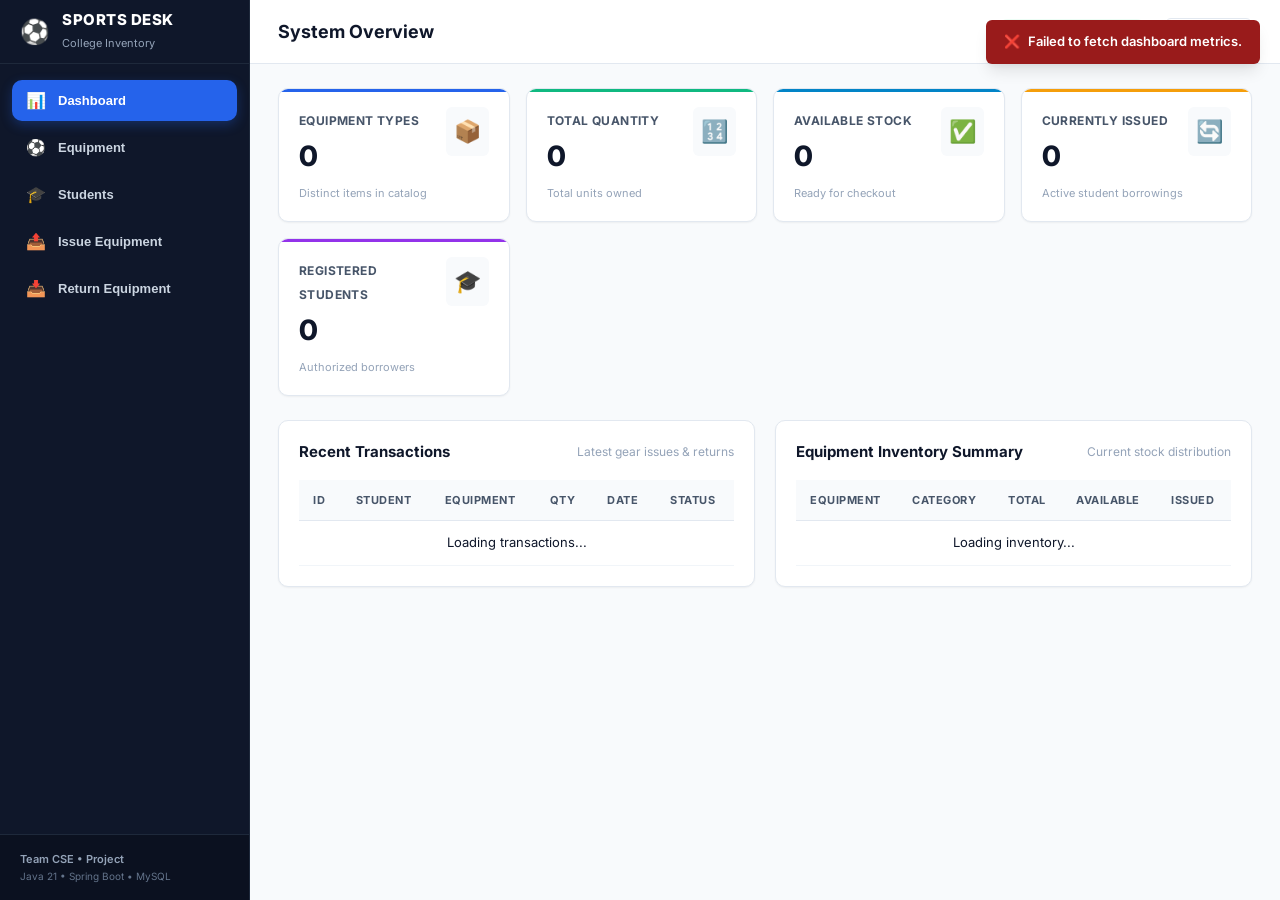
==== SportsEquipmentManagementSystem/src/main/resources/static/index.html @ 1342b54c "feat: initialize React frontend project Set up Vite, Tailwind CSS, and React foundation for the Spor" ====
<!DOCTYPE html>
<html lang="en">
<head>
    <meta charset="UTF-8">
    <meta name="viewport" content="width=device-width, initial-scale=1.0">
    <title>Sports Equipment Management System</title>
    <link rel="stylesheet" href="css/style.css">
    <!-- Google Fonts for clean typography -->
    <link rel="preconnect" href="https://fonts.googleapis.com">
    <link rel="preconnect" href="https://fonts.gstatic.com" crossorigin>
    <link href="https://fonts.googleapis.com/css2?family=Inter:wght@400;500;600;700;800&display=swap" rel="stylesheet">
</head>
<body>
    <div class="app-layout">
        <!-- Sidebar Navigation -->
        <aside class="sidebar" id="sidebar">
            <div class="sidebar-header">
                <div class="logo-icon">⚽</div>
                <div class="logo-text">
                    <h2>SPORTS DESK</h2>
                    <span class="subtext">College Inventory</span>
                </div>
                <button class="mobile-close-btn" id="sidebarCloseBtn" aria-label="Close Sidebar">&times;</button>
            </div>

            <nav class="sidebar-nav">
                <button class="nav-item active" data-page="dashboard">
                    <span class="nav-icon">📊</span>
                    <span class="nav-label">Dashboard</span>
                </button>
                <button class="nav-item" data-page="equipment">
                    <span class="nav-icon">⚽</span>
                    <span class="nav-label">Equipment</span>
                </button>
                <button class="nav-item" data-page="students">
                    <span class="nav-icon">🎓</span>
                    <span class="nav-label">Students</span>
                </button>
                <button class="nav-item" data-page="issue">
                    <span class="nav-icon">📤</span>
                    <span class="nav-label">Issue Equipment</span>
                </button>
                <button class="nav-item" data-page="return">
                    <span class="nav-icon">📥</span>
                    <span class="nav-label">Return Equipment</span>
                </button>
            </nav>

            <div class="sidebar-footer">
                <div class="project-info">
                    <p class="team-label">Team CSE • Project</p>
                    <p class="tech-label">Java 21 • Spring Boot • MySQL</p>
                </div>
            </div>
        </aside>

        <!-- Main Content Area -->
        <div class="main-wrapper">
            <!-- Top Navigation Bar -->
            <header class="top-navbar">
                <div class="top-nav-left">
                    <button class="hamburger-btn" id="sidebarToggleBtn" aria-label="Toggle Navigation">
                        <span></span>
                        <span></span>
                        <span></span>
                    </button>
                    <h1 class="page-title" id="pageTitle">System Overview</h1>
                </div>

                <div class="top-nav-right">
                    <span class="status-indicator online">
                        <span class="status-dot"></span>
                        <span class="status-text">Connected to MySQL</span>
                    </span>
                    <button class="btn btn-secondary btn-sm" id="btnRefreshData">
                        <span class="btn-icon">↻</span> Refresh
                    </button>
                </div>
            </header>

            <!-- Notification Toast Container -->
            <div class="toast-container" id="toastContainer"></div>

            <!-- Page Sections Container -->
            <main class="content-area">
                <!-- ========================================== -->
                <!-- 1. DASHBOARD PAGE                          -->
                <!-- ========================================== -->
                <section class="page-section active" id="section-dashboard">
                    <!-- KPI Cards Grid -->
                    <div class="kpi-grid">
                        <div class="kpi-card card-blue">
                            <div class="kpi-content">
                                <span class="kpi-title">Equipment Types</span>
                                <h3 class="kpi-value" id="kpiTotalTypes">0</h3>
                                <span class="kpi-desc">Distinct items in catalog</span>
                            </div>
                            <div class="kpi-icon-badge">📦</div>
                        </div>

                        <div class="kpi-card card-green">
                            <div class="kpi-content">
                                <span class="kpi-title">Total Quantity</span>
                                <h3 class="kpi-value" id="kpiTotalQuantity">0</h3>
                                <span class="kpi-desc">Total units owned</span>
                            </div>
                            <div class="kpi-icon-badge">🔢</div>
                        </div>

                        <div class="kpi-card card-sky">
                            <div class="kpi-content">
                                <span class="kpi-title">Available Stock</span>
                                <h3 class="kpi-value" id="kpiAvailableQuantity">0</h3>
                                <span class="kpi-desc">Ready for checkout</span>
                            </div>
                            <div class="kpi-icon-badge">✅</div>
                        </div>

                        <div class="kpi-card card-amber">
                            <div class="kpi-content">
                                <span class="kpi-title">Currently Issued</span>
                                <h3 class="kpi-value" id="kpiIssuedQuantity">0</h3>
                                <span class="kpi-desc">Active student borrowings</span>
                            </div>
                            <div class="kpi-icon-badge">🔄</div>
                        </div>

                        <div class="kpi-card card-purple">
                            <div class="kpi-content">
                                <span class="kpi-title">Registered Students</span>
                                <h3 class="kpi-value" id="kpiRegisteredStudents">0</h3>
                                <span class="kpi-desc">Authorized borrowers</span>
                            </div>
                            <div class="kpi-icon-badge">🎓</div>
                        </div>
                    </div>

                    <!-- Dashboard Dual Tables: Recent Transactions + Inventory Summary -->
                    <div class="dual-grid">
                        <div class="panel-card">
                            <div class="panel-header">
                                <h3 class="panel-title">Recent Transactions</h3>
                                <span class="panel-subtitle">Latest gear issues &amp; returns</span>
                            </div>
                            <div class="table-responsive">
                                <table class="data-table">
                                    <thead>
                                        <tr>
                                            <th>ID</th>
                                            <th>Student</th>
                                            <th>Equipment</th>
                                            <th>Qty</th>
                                            <th>Date</th>
                                            <th>Status</th>
                                        </tr>
                                    </thead>
                                    <tbody id="recentTransactionsTableBody">
                                        <tr><td colspan="6" class="text-center">Loading transactions...</td></tr>
                                    </tbody>
                                </table>
                            </div>
                        </div>

                        <div class="panel-card">
                            <div class="panel-header">
                                <h3 class="panel-title">Equipment Inventory Summary</h3>
                                <span class="panel-subtitle">Current stock distribution</span>
                            </div>
                            <div class="table-responsive">
                                <table class="data-table">
                                    <thead>
                                        <tr>
                                            <th>Equipment</th>
                                            <th>Category</th>
                                            <th>Total</th>
                                            <th>Available</th>
                                            <th>Issued</th>
                                        </tr>
                                    </thead>
                                    <tbody id="inventorySummaryTableBody">
                                        <tr><td colspan="5" class="text-center">Loading inventory...</td></tr>
                                    </tbody>
                                </table>
                            </div>
                        </div>
                    </div>
                </section>

                <!-- ========================================== -->
                <!-- 2. EQUIPMENT MANAGEMENT PAGE               -->
                <!-- ========================================== -->
                <section class="page-section" id="section-equipment">
                    <div class="section-toolbar">
                        <div class="toolbar-left">
                            <div class="search-box">
                                <span class="search-icon">🔍</span>
                                <input type="text" id="equipmentSearchInput" placeholder="Search equipment by name...">
                            </div>
                            <div class="filter-box">
                                <label for="equipmentCategoryFilter">Category:</label>
                                <select id="equipmentCategoryFilter">
                                    <option value="All">All Categories</option>
                                    <option value="Indoor">Indoor</option>
                                    <option value="Outdoor">Outdoor</option>
                                    <option value="Fitness">Fitness</option>
                                    <option value="Athletics">Athletics</option>
                                    <option value="Other">Other</option>
                                </select>
                            </div>
                        </div>
                        <div class="toolbar-right">
                            <button class="btn btn-primary" id="btnOpenAddEquipmentModal">
                                <span class="btn-icon">+</span> Add New Equipment
                            </button>
                        </div>
                    </div>

                    <div class="panel-card">
                        <div class="table-responsive">
                            <table class="data-table">
                                <thead>
                                    <tr>
                                        <th>ID</th>
                                        <th>Equipment Name</th>
                                        <th>Category</th>
                                        <th>Total Qty</th>
                                        <th>Available Qty</th>
                                        <th>Description</th>
                                        <th>Actions</th>
                                    </tr>
                                </thead>
                                <tbody id="equipmentTableBody">
                                    <tr><td colspan="7" class="text-center">Loading equipment records...</td></tr>
                                </tbody>
                            </table>
                        </div>
                    </div>
                </section>

                <!-- ========================================== -->
                <!-- 3. STUDENT MANAGEMENT PAGE                 -->
                <!-- ========================================== -->
                <section class="page-section" id="section-students">
                    <div class="section-toolbar">
                        <div class="toolbar-left">
                            <div class="search-box">
                                <span class="search-icon">🔍</span>
                                <input type="text" id="studentSearchInput" placeholder="Search by student name or department...">
                            </div>
                        </div>
                        <div class="toolbar-right">
                            <button class="btn btn-primary" id="btnOpenAddStudentModal">
                                <span class="btn-icon">+</span> Register Student
                            </button>
                        </div>
                    </div>

                    <div class="panel-card">
                        <div class="table-responsive">
                            <table class="data-table">
                                <thead>
                                    <tr>
                                        <th>ID</th>
                                        <th>Full Name</th>
                                        <th>College Email</th>
                                        <th>Phone</th>
                                        <th>Department</th>
                                        <th>Class / Semester</th>
                                        <th>Actions</th>
                                    </tr>
                                </thead>
                                <tbody id="studentsTableBody">
                                    <tr><td colspan="7" class="text-center">Loading registered students...</td></tr>
                                </tbody>
                            </table>
                        </div>
                    </div>
                </section>

                <!-- ========================================== -->
                <!-- 4. ISSUE EQUIPMENT PAGE                    -->
                <!-- ========================================== -->
                <section class="page-section" id="section-issue">
                    <div class="form-card-container">
                        <div class="panel-card">
                            <div class="panel-header">
                                <h3 class="panel-title">Issue Equipment to Student</h3>
                                <span class="panel-subtitle">Create a new borrowing transaction in MySQL</span>
                            </div>

                            <form id="issueEquipmentForm" class="form-grid">
                                <div class="form-group">
                                    <label for="issueStudentSelect">Select Student: <span class="required">*</span></label>
                                    <select id="issueStudentSelect" required>
                                        <option value="">-- Choose Student --</option>
                                    </select>
                                </div>

                                <div class="form-group">
                                    <label for="issueEquipmentSelect">Select Equipment: <span class="required">*</span></label>
                                    <select id="issueEquipmentSelect" required>
                                        <option value="">-- Choose Equipment --</option>
                                    </select>
                                </div>

                                <div class="form-group stock-preview-group">
                                    <label>Current Available Stock:</label>
                                    <div class="stock-badge" id="stockPreviewBadge">Select equipment</div>
                                </div>

                                <div class="form-group">
                                    <label for="issueQuantityInput">Quantity to Issue: <span class="required">*</span></label>
                                    <input type="number" id="issueQuantityInput" min="1" value="1" required>
                                </div>

                                <div class="form-group">
                                    <label for="issueDateInput">Issue Date: <span class="required">*</span></label>
                                    <input type="date" id="issueDateInput" required>
                                </div>

                                <div class="form-actions-full">
                                    <button type="submit" class="btn btn-primary btn-lg" id="btnSubmitIssue">
                                        <span class="btn-icon">📤</span> Issue Equipment
                                    </button>
                                </div>
                            </form>
                        </div>
                    </div>
                </section>

                <!-- ========================================== -->
                <!-- 5. RETURN EQUIPMENT PAGE                   -->
                <!-- ========================================== -->
                <section class="page-section" id="section-return">
                    <!-- Quick Return Transaction Form -->
                    <div class="panel-card" style="margin-bottom: 24px;">
                        <div class="panel-header">
                            <div>
                                <h3 class="panel-title">📥 Return Equipment Transaction</h3>
                                <span class="panel-subtitle">Select an active loan below or click 'Return' directly on any record</span>
                            </div>
                        </div>
                        <form id="quickReturnForm">
                            <div class="form-row">
                                <div class="form-group" style="flex: 2;">
                                    <label for="returnSelectIssue">Select Active Loan: <span class="required">*</span></label>
                                    <select id="returnSelectIssue" required>
                                        <option value="">-- Choose Active Loan to Return --</option>
                                    </select>
                                </div>
                                <div class="form-group" style="flex: 1;">
                                    <label for="returnDateInput">Return Date:</label>
                                    <input type="date" id="returnDateInput">
                                </div>
                            </div>
                            <div id="selectedLoanDetailsBox" style="display: none; background: #0b1329; border: 1px solid #1e293b; border-radius: 8px; padding: 12px; margin-bottom: 16px; font-size: 13px;">
                                <div style="display: flex; justify-content: space-between; flex-wrap: wrap; gap: 8px;">
                                    <span>Borrower: <strong id="returnDetailStudent" style="color: #60a5fa;">-</strong></span>
                                    <span>Equipment: <strong id="returnDetailEquip" style="color: #34d399;">-</strong></span>
                                    <span>Borrowed Qty: <strong id="returnDetailQty" style="color: #fbbf24;">-</strong></span>
                                    <span>Issue Date: <strong id="returnDetailDate" style="color: #94a3b8;">-</strong></span>
                                </div>
                            </div>
                            <div class="form-actions-full">
                                <button type="submit" class="btn btn-success btn-lg" id="btnSubmitQuickReturn">
                                    <span class="btn-icon">↩</span> Return &amp; Replenish Stock
                                </button>
                            </div>
                        </form>
                    </div>

                    <!-- Responsive Filter & Search Toolbar -->
                    <div class="section-toolbar">
                        <div class="toolbar-left">
                            <div class="search-box">
                                <span class="search-icon">🔍</span>
                                <input type="text" id="returnSearchInput" placeholder="Search by student, equipment, or loan ID...">
                            </div>
                            <div class="filter-box">
                                <label for="returnStatusFilter">Status:</label>
                                <select id="returnStatusFilter">
                                    <option value="ISSUED">Pending Return (Active)</option>
                                    <option value="ALL">All Loans</option>
                                </select>
                            </div>
                        </div>
                        <div class="toolbar-right">
                            <div class="view-toggle-group">
                                <button type="button" class="view-toggle-btn active" id="btnReturnCardsView" title="Card View (Mobile Optimized)">Cards</button>
                                <button type="button" class="view-toggle-btn" id="btnReturnTableView" title="Table View">Table</button>
                            </div>
                        </div>
                    </div>

                    <div class="panel-card">
                        <div class="panel-header">
                            <div>
                                <h3 class="panel-title">Active Borrowing Ledger</h3>
                                <span class="panel-subtitle">Equipment currently issued to students pending return</span>
                            </div>
                            <span class="badge badge-amber" id="activeLoansCountBadge">0 Active Loans</span>
                        </div>

                        <!-- Card Grid View for Mobile / Tablets -->
                        <div class="return-cards-grid" id="activeIssuesCardsContainer">
                            <div class="text-center p-4">Loading loans...</div>
                        </div>

                        <!-- Table View with Responsive Scroll -->
                        <div class="table-responsive" id="activeIssuesTableWrapper" style="display: none;">
                            <table class="data-table">
                                <thead>
                                    <tr>
                                        <th>Issue ID</th>
                                        <th>Student Name</th>
                                        <th>Equipment Name</th>
                                        <th>Quantity</th>
                                        <th>Issue Date</th>
                                        <th>Status</th>
                                        <th>Action</th>
                                    </tr>
                                </thead>
                                <tbody id="activeIssuesTableBody">
                                    <tr><td colspan="7" class="text-center">Loading active loans...</td></tr>
                                </tbody>
                            </table>
                        </div>
                    </div>
                </section>
            </main>
        </div>
    </div>

    <!-- ==================================================== -->
    <!-- MODALS                                               -->
    <!-- ==================================================== -->

    <!-- Add/Edit Equipment Modal -->
    <div class="modal-backdrop" id="equipmentModal">
        <div class="modal-dialog">
            <div class="modal-header">
                <h3 class="modal-title" id="equipmentModalTitle">Add New Equipment</h3>
                <button class="modal-close-btn" id="closeEquipmentModalBtn">&times;</button>
            </div>
            <form id="equipmentForm">
                <input type="hidden" id="equipmentIdHidden">
                <div class="modal-body">
                    <div class="form-group">
                        <label for="equipmentNameInput">Equipment Name: <span class="required">*</span></label>
                        <input type="text" id="equipmentNameInput" placeholder="e.g. Football, Badminton Racket" required>
                    </div>

                    <div class="form-group">
                        <label for="equipmentCategoryInput">Category: <span class="required">*</span></label>
                        <select id="equipmentCategoryInput" required>
                            <option value="Outdoor">Outdoor</option>
                            <option value="Indoor">Indoor</option>
                            <option value="Fitness">Fitness</option>
                            <option value="Athletics">Athletics</option>
                            <option value="Other">Other</option>
                        </select>
                    </div>

                    <div class="form-group">
                        <label for="equipmentQuantityInput">Total Quantity: <span class="required">*</span></label>
                        <input type="number" id="equipmentQuantityInput" min="1" value="10" required>
                        <small class="form-hint" id="totalQuantityHint">Total stock owned by the college.</small>
                    </div>

                    <div class="form-group" id="availableQuantityGroup" style="display: none;">
                        <label for="equipmentAvailableInput">Available Quantity: <span class="required">*</span></label>
                        <div style="display: flex; gap: 8px; align-items: center;">
                            <input type="number" id="equipmentAvailableInput" min="0" style="flex: 1;">
                            <button type="button" class="btn btn-sm btn-secondary" onclick="window.adjustModalAvailable(-1)">-1</button>
                            <button type="button" class="btn btn-sm btn-secondary" onclick="window.adjustModalAvailable(1)">+1</button>
                            <button type="button" class="btn btn-sm btn-secondary" onclick="window.adjustModalAvailable(5)">+5</button>
                        </div>
                        <small class="form-hint" id="availableStockHint">Add or remove availability of created equipment.</small>
                    </div>

                    <div class="form-group">
                        <label for="equipmentDescInput">Description: <span class="optional">(Optional)</span></label>
                        <textarea id="equipmentDescInput" rows="3" placeholder="Condition, brand, size or specifications"></textarea>
                    </div>
                </div>
                <div class="modal-footer">
                    <button type="button" class="btn btn-secondary" id="cancelEquipmentBtn">Cancel</button>
                    <button type="submit" class="btn btn-primary" id="saveEquipmentBtn">Save Equipment</button>
                </div>
            </form>
        </div>
    </div>

    <!-- Add/Edit Student Modal -->
    <div class="modal-backdrop" id="studentModal">
        <div class="modal-dialog">
            <div class="modal-header">
                <h3 class="modal-title" id="studentModalTitle">Register Student</h3>
                <button class="modal-close-btn" id="closeStudentModalBtn">&times;</button>
            </div>
            <form id="studentForm">
                <input type="hidden" id="studentIdHidden">
                <div class="modal-body">
                    <div class="form-group">
                        <label for="studentNameInput">Full Name: <span class="required">*</span></label>
                        <input type="text" id="studentNameInput" placeholder="e.g. Aarav Sharma" required>
                    </div>

                    <div class="form-group">
                        <label for="studentEmailInput">College Email: <span class="required">*</span></label>
                        <input type="email" id="studentEmailInput" placeholder="e.g. aarav@college.edu" required>
                        <small class="form-hint">Must be unique across all registered students.</small>
                    </div>

                    <div class="form-group">
                        <label for="studentPhoneInput">Phone Number: <span class="required">*</span></label>
                        <input type="tel" id="studentPhoneInput" placeholder="e.g. 9876543210" required>
                    </div>

                    <div class="form-group">
                        <label for="studentDeptInput">Department: <span class="optional">(Optional)</span></label>
                        <input type="text" id="studentDeptInput" placeholder="e.g. Computer Science Engineering">
                    </div>

                    <div class="form-group">
                        <label for="studentSemInput">Class / Semester: <span class="optional">(Optional)</span></label>
                        <input type="text" id="studentSemInput" placeholder="e.g. Semester 2">
                    </div>
                </div>
                <div class="modal-footer">
                    <button type="button" class="btn btn-secondary" id="cancelStudentBtn">Cancel</button>
                    <button type="submit" class="btn btn-primary" id="saveStudentBtn">Save Student</button>
                </div>
            </form>
        </div>
    </div>

    <script src="js/app.js"></script>
</body>
</html>
---- SportsEquipmentManagementSystem/src/main/resources/static/css/style.css ----
/* ========================================================
   Sports Equipment Management System - Responsive CSS
   ======================================================== */

:root {
    --primary: #2563eb;
    --primary-hover: #1d4ed8;
    --primary-light: #eff6ff;
    --secondary: #64748b;
    --secondary-hover: #475569;
    --success: #10b981;
    --success-light: #ecfdf5;
    --warning: #f59e0b;
    --warning-light: #fffbeb;
    --danger: #ef4444;
    --danger-light: #fef2f2;
    --dark-bg: #0f172a;
    --dark-surface: #1e293b;
    --body-bg: #f8fafc;
    --card-bg: #ffffff;
    --border-color: #e2e8f0;
    --text-primary: #0f172a;
    --text-secondary: #475569;
    --text-muted: #94a3b8;
    --font-family: 'Inter', -apple-system, BlinkMacSystemFont, 'Segoe UI', Roboto, sans-serif;
    --sidebar-width: 250px;
    --header-height: 64px;
    --radius-sm: 6px;
    --radius-md: 10px;
    --radius-lg: 16px;
    --shadow-sm: 0 1px 2px 0 rgba(0, 0, 0, 0.05);
    --shadow-md: 0 4px 6px -1px rgba(0, 0, 0, 0.1), 0 2px 4px -1px rgba(0, 0, 0, 0.06);
    --shadow-lg: 0 10px 15px -3px rgba(0, 0, 0, 0.1), 0 4px 6px -2px rgba(0, 0, 0, 0.05);
}

* {
    box-sizing: border-box;
    margin: 0;
    padding: 0;
}

body {
    font-family: var(--font-family);
    background-color: var(--body-bg);
    color: var(--text-primary);
    line-height: 1.5;
    -webkit-font-smoothing: antialiased;
}

/* App Layout */
.app-layout {
    display: flex;
    min-height: 100vh;
}

/* Sidebar Styling */
.sidebar {
    width: var(--sidebar-width);
    background-color: var(--dark-bg);
    color: #f8fafc;
    display: flex;
    flex-direction: column;
    position: fixed;
    top: 0;
    bottom: 0;
    left: 0;
    z-index: 100;
    transition: transform 0.3s ease;
    border-right: 1px solid #1e293b;
}

.sidebar-header {
    height: var(--header-height);
    display: flex;
    align-items: center;
    padding: 0 20px;
    border-bottom: 1px solid #1e293b;
    position: relative;
}

.logo-icon {
    font-size: 24px;
    margin-right: 12px;
}

.logo-text h2 {
    font-size: 15px;
    font-weight: 800;
    letter-spacing: 0.5px;
    color: #ffffff;
    line-height: 1.2;
}

.logo-text .subtext {
    font-size: 11px;
    color: var(--text-muted);
}

.mobile-close-btn {
    display: none;
    background: transparent;
    border: none;
    color: #ffffff;
    font-size: 24px;
    cursor: pointer;
    margin-left: auto;
}

.sidebar-nav {
    flex: 1;
    padding: 16px 12px;
    display: flex;
    flex-direction: column;
    gap: 6px;
    overflow-y: auto;
}

.nav-item {
    display: flex;
    align-items: center;
    gap: 12px;
    padding: 11px 14px;
    background: transparent;
    border: none;
    border-radius: var(--radius-md);
    color: #cbd5e1;
    font-size: 13px;
    font-weight: 600;
    cursor: pointer;
    text-align: left;
    width: 100%;
    transition: all 0.2s ease;
}

.nav-item:hover {
    background-color: #1e293b;
    color: #ffffff;
}

.nav-item.active {
    background-color: var(--primary);
    color: #ffffff;
    box-shadow: 0 4px 12px rgba(37, 99, 235, 0.3);
}

.nav-icon {
    font-size: 16px;
}

.sidebar-footer {
    padding: 16px 20px;
    border-top: 1px solid #1e293b;
    background-color: #0b1120;
}

.team-label {
    font-size: 11px;
    font-weight: 600;
    color: #94a3b8;
}

.tech-label {
    font-size: 10px;
    color: #64748b;
    margin-top: 2px;
}

/* Main Wrapper */
.main-wrapper {
    flex: 1;
    margin-left: var(--sidebar-width);
    display: flex;
    flex-direction: column;
    min-height: 100vh;
    transition: margin-left 0.3s ease;
}

/* Top Navigation Bar */
.top-navbar {
    height: var(--header-height);
    background-color: var(--card-bg);
    border-bottom: 1px solid var(--border-color);
    display: flex;
    align-items: center;
    justify-content: space-between;
    padding: 0 28px;
    position: sticky;
    top: 0;
    z-index: 90;
}

.top-nav-left {
    display: flex;
    align-items: center;
    gap: 14px;
}

.hamburger-btn {
    display: none;
    flex-direction: column;
    justify-content: space-between;
    width: 20px;
    height: 16px;
    background: transparent;
    border: none;
    cursor: pointer;
    padding: 0;
}

.hamburger-btn span {
    width: 100%;
    height: 2px;
    background-color: var(--text-primary);
    border-radius: 2px;
}

.page-title {
    font-size: 18px;
    font-weight: 700;
    color: var(--text-primary);
}

.top-nav-right {
    display: flex;
    align-items: center;
    gap: 16px;
}

.status-indicator {
    display: flex;
    align-items: center;
    gap: 6px;
    font-size: 12px;
    font-weight: 600;
    padding: 4px 10px;
    border-radius: 20px;
}

.status-indicator.online {
    background-color: var(--success-light);
    color: var(--success);
}

.status-dot {
    width: 7px;
    height: 7px;
    border-radius: 50%;
    background-color: currentColor;
    animation: pulse 2s infinite;
}

@keyframes pulse {
    0%, 100% { opacity: 1; }
    50% { opacity: 0.4; }
}

/* Content Area */
.content-area {
    flex: 1;
    padding: 24px 28px;
    max-width: 1300px;
    width: 100%;
}

.page-section {
    display: none;
}

.page-section.active {
    display: block;
    animation: fadeIn 0.2s ease;
}

@keyframes fadeIn {
    from { opacity: 0; transform: translateY(4px); }
    to { opacity: 1; transform: translateY(0); }
}

/* KPI Cards Grid */
.kpi-grid {
    display: grid;
    grid-template-columns: repeat(auto-fit, minmax(210px, 1fr));
    gap: 16px;
    margin-bottom: 24px;
}

.kpi-card {
    background-color: var(--card-bg);
    border: 1px solid var(--border-color);
    border-radius: var(--radius-md);
    padding: 18px 20px;
    display: flex;
    align-items: flex-start;
    justify-content: space-between;
    box-shadow: var(--shadow-sm);
    position: relative;
    overflow: hidden;
}

.kpi-card::before {
    content: '';
    position: absolute;
    top: 0;
    left: 0;
    right: 0;
    height: 3px;
}

.card-blue::before { background-color: var(--primary); }
.card-green::before { background-color: var(--success); }
.card-sky::before { background-color: #0284c7; }
.card-amber::before { background-color: var(--warning); }
.card-purple::before { background-color: #9333ea; }

.kpi-title {
    font-size: 12px;
    font-weight: 700;
    color: var(--text-secondary);
    text-transform: uppercase;
    letter-spacing: 0.4px;
}

.kpi-value {
    font-size: 28px;
    font-weight: 800;
    color: var(--text-primary);
    margin: 4px 0 2px 0;
}

.kpi-desc {
    font-size: 11px;
    color: var(--text-muted);
}

.kpi-icon-badge {
    font-size: 22px;
    padding: 8px;
    background-color: var(--body-bg);
    border-radius: var(--radius-sm);
}

/* Dual Grid for Tables on Dashboard */
.dual-grid {
    display: grid;
    grid-template-columns: repeat(auto-fit, minmax(450px, 1fr));
    gap: 20px;
}

/* Panel Card Container */
.panel-card {
    background-color: var(--card-bg);
    border: 1px solid var(--border-color);
    border-radius: var(--radius-md);
    padding: 20px;
    box-shadow: var(--shadow-sm);
}

.panel-header {
    display: flex;
    align-items: center;
    justify-content: space-between;
    margin-bottom: 16px;
}

.panel-title {
    font-size: 15px;
    font-weight: 700;
    color: var(--text-primary);
}

.panel-subtitle {
    font-size: 12px;
    color: var(--text-muted);
}

/* Table Responsive Container */
.table-responsive {
    overflow-x: auto;
    width: 100%;
}

.data-table {
    width: 100%;
    border-collapse: collapse;
    font-size: 13px;
    text-align: left;
}

.data-table th {
    background-color: #f8fafc;
    color: var(--text-secondary);
    font-weight: 700;
    font-size: 11px;
    text-transform: uppercase;
    letter-spacing: 0.5px;
    padding: 12px 14px;
    border-bottom: 1px solid var(--border-color);
    white-space: nowrap;
}

.data-table td {
    padding: 12px 14px;
    border-bottom: 1px solid #f1f5f9;
    color: var(--text-primary);
    vertical-align: middle;
}

.data-table tbody tr:hover {
    background-color: #f8fafc;
}

.text-center {
    text-align: center;
}

/* Badges */
.badge {
    display: inline-block;
    padding: 3px 8px;
    border-radius: 12px;
    font-size: 11px;
    font-weight: 700;
    text-transform: uppercase;
    letter-spacing: 0.3px;
}

.badge-green {
    background-color: var(--success-light);
    color: var(--success);
}

.badge-amber {
    background-color: var(--warning-light);
    color: #b45309;
}

.badge-blue {
    background-color: var(--primary-light);
    color: var(--primary);
}

.badge-gray {
    background-color: #f1f5f9;
    color: var(--text-secondary);
}

/* Section Toolbars */
.section-toolbar {
    display: flex;
    flex-wrap: wrap;
    align-items: center;
    justify-content: space-between;
    gap: 12px;
    margin-bottom: 16px;
}

.toolbar-left {
    display: flex;
    flex-wrap: wrap;
    align-items: center;
    gap: 10px;
}

.search-box {
    position: relative;
    display: flex;
    align-items: center;
}

.search-icon {
    position: absolute;
    left: 10px;
    font-size: 12px;
    color: var(--text-muted);
}

.search-box input {
    padding: 8px 12px 8px 30px;
    border: 1px solid var(--border-color);
    border-radius: var(--radius-sm);
    font-size: 13px;
    background-color: var(--card-bg);
    color: var(--text-primary);
    min-width: 220px;
    outline: none;
    transition: border-color 0.2s;
}

.search-box input:focus {
    border-color: var(--primary);
}

.filter-box {
    display: flex;
    align-items: center;
    gap: 6px;
    font-size: 12px;
    font-weight: 600;
    color: var(--text-secondary);
}

.filter-box select {
    padding: 8px 10px;
    border: 1px solid var(--border-color);
    border-radius: var(--radius-sm);
    font-size: 13px;
    background-color: var(--card-bg);
    color: var(--text-primary);
    outline: none;
    cursor: pointer;
}

/* Buttons */
.btn {
    display: inline-flex;
    align-items: center;
    justify-content: center;
    gap: 6px;
    padding: 9px 16px;
    border-radius: var(--radius-sm);
    font-size: 13px;
    font-weight: 600;
    cursor: pointer;
    border: 1px solid transparent;
    transition: all 0.2s ease;
    text-decoration: none;
}

.btn-primary {
    background-color: var(--primary);
    color: #ffffff;
}

.btn-primary:hover {
    background-color: var(--primary-hover);
}

.btn-secondary {
    background-color: var(--card-bg);
    color: var(--text-secondary);
    border-color: var(--border-color);
}

.btn-secondary:hover {
    background-color: #f1f5f9;
    color: var(--text-primary);
}

.btn-sm {
    padding: 6px 12px;
    font-size: 12px;
}

.btn-lg {
    padding: 12px 24px;
    font-size: 14px;
}

.btn-danger-outline {
    background-color: transparent;
    color: var(--danger);
    border-color: #fca5a5;
    padding: 4px 8px;
    font-size: 11px;
}

.btn-danger-outline:hover {
    background-color: var(--danger-light);
}

.btn-success {
    background-color: var(--success);
    color: #ffffff;
    padding: 5px 10px;
    font-size: 11px;
}

.btn-success:hover {
    background-color: #059669;
}

/* Forms */
.form-card-container {
    max-width: 700px;
    margin: 0 auto;
}

.form-grid {
    display: grid;
    grid-template-columns: repeat(auto-fit, minmax(280px, 1fr));
    gap: 16px;
}

.form-group {
    display: flex;
    flex-direction: column;
    gap: 6px;
}

.form-group label {
    font-size: 12px;
    font-weight: 600;
    color: var(--text-secondary);
}

.required {
    color: var(--danger);
}

.optional {
    color: var(--text-muted);
    font-weight: normal;
}

.form-group input,
.form-group select,
.form-group textarea {
    padding: 10px 12px;
    border: 1px solid var(--border-color);
    border-radius: var(--radius-sm);
    font-size: 13px;
    background-color: var(--card-bg);
    color: var(--text-primary);
    outline: none;
    font-family: inherit;
    transition: border-color 0.2s;
}

.form-group input:focus,
.form-group select:focus,
.form-group textarea:focus {
    border-color: var(--primary);
}

.form-hint {
    font-size: 11px;
    color: var(--text-muted);
}

.stock-preview-group {
    justify-content: center;
}

.stock-badge {
    padding: 9px 12px;
    background-color: #f1f5f9;
    border-radius: var(--radius-sm);
    font-size: 13px;
    font-weight: 700;
    color: var(--text-primary);
    border: 1px solid var(--border-color);
    text-align: center;
}

.form-actions-full {
    grid-column: 1 / -1;
    margin-top: 10px;
}

.form-actions-full .btn {
    width: 100%;
}

/* Modal Window */
.modal-backdrop {
    display: none;
    position: fixed;
    top: 0;
    left: 0;
    right: 0;
    bottom: 0;
    background-color: rgba(15, 23, 42, 0.6);
    backdrop-filter: blur(2px);
    z-index: 200;
    align-items: center;
    justify-content: center;
    padding: 16px;
}

.modal-backdrop.active {
    display: flex;
    animation: fadeIn 0.2s ease;
}

.modal-dialog {
    background-color: var(--card-bg);
    border-radius: var(--radius-md);
    width: 100%;
    max-width: 480px;
    box-shadow: var(--shadow-lg);
    border: 1px solid var(--border-color);
    overflow: hidden;
}

.modal-header {
    display: flex;
    align-items: center;
    justify-content: space-between;
    padding: 16px 20px;
    border-bottom: 1px solid var(--border-color);
}

.modal-title {
    font-size: 16px;
    font-weight: 700;
    color: var(--text-primary);
}

.modal-close-btn {
    background: transparent;
    border: none;
    font-size: 22px;
    color: var(--text-muted);
    cursor: pointer;
    line-height: 1;
}

.modal-close-btn:hover {
    color: var(--text-primary);
}

.modal-body {
    padding: 20px;
    display: flex;
    flex-direction: column;
    gap: 14px;
}

.modal-footer {
    display: flex;
    align-items: center;
    justify-content: flex-end;
    gap: 10px;
    padding: 14px 20px;
    background-color: #f8fafc;
    border-top: 1px solid var(--border-color);
}

/* Toast Notifications */
.toast-container {
    position: fixed;
    top: 20px;
    right: 20px;
    z-index: 300;
    display: flex;
    flex-direction: column;
    gap: 10px;
    pointer-events: none;
}

.toast {
    padding: 12px 18px;
    border-radius: var(--radius-sm);
    font-size: 13px;
    font-weight: 600;
    display: flex;
    align-items: center;
    gap: 8px;
    box-shadow: var(--shadow-lg);
    pointer-events: auto;
    animation: slideIn 0.3s ease forwards;
    max-width: 360px;
}

@keyframes slideIn {
    from { transform: translateX(100%); opacity: 0; }
    to { transform: translateX(0); opacity: 1; }
}

.toast-success {
    background-color: #065f46;
    color: #ffffff;
}

.toast-error {
    background-color: #991b1b;
    color: #ffffff;
}

.toast-info {
    background-color: #1e40af;
    color: #ffffff;
}

/* ========================================================
   RESPONSIVE DESIGN BREAKPOINTS
   ======================================================== */

@media (max-width: 1024px) {
    .dual-grid {
        grid-template-columns: 1fr;
    }
}

@media (max-width: 768px) {
    .sidebar {
        transform: translateX(-100%);
    }

    .sidebar.open {
        transform: translateX(0);
        box-shadow: 10px 0 30px rgba(0, 0, 0, 0.4);
    }

    .mobile-close-btn {
        display: block;
    }

    .main-wrapper {
        margin-left: 0;
    }

    .hamburger-btn {
        display: flex;
    }

    .top-navbar {
        padding: 0 16px;
    }

    .content-area {
        padding: 16px;
    }

    .status-indicator .status-text {
        display: none;
    }

    .section-toolbar {
        flex-direction: column;
        align-items: stretch;
    }

    .toolbar-left {
        flex-direction: column;
        align-items: stretch;
    }

    .search-box input {
        width: 100%;
        min-width: 0;
    }

    .filter-box {
        width: 100%;
        justify-content: space-between;
    }

    .filter-box select {
        flex: 1;
    }

    .toolbar-right .btn {
        width: 100%;
    }

    .view-toggle-group {
        width: 100%;
        justify-content: center;
    }
}

@media (max-width: 480px) {
    .kpi-grid {
        grid-template-columns: repeat(2, 1fr);
        gap: 10px;
    }

    .kpi-grid .kpi-card:last-child {
        grid-column: span 2;
    }

    .kpi-value {
        font-size: 20px;
    }

    .page-title {
        font-size: 15px;
    }

    .return-cards-grid {
        grid-template-columns: 1fr;
    }
}

/* ========================================================
   VIEW TOGGLE GROUP & RETURN CARDS (RESPONSIVE)
   ======================================================== */
.view-toggle-group {
    display: inline-flex;
    background-color: #f1f5f9;
    border-radius: var(--radius-sm);
    padding: 3px;
    gap: 2px;
    border: 1px solid var(--border-color);
}

.view-toggle-btn {
    border: none;
    background: transparent;
    padding: 6px 12px;
    font-size: 12px;
    font-weight: 600;
    color: var(--text-secondary);
    border-radius: 4px;
    cursor: pointer;
    transition: all 0.2s ease;
}

.view-toggle-btn.active {
    background-color: var(--card-bg);
    color: var(--primary);
    box-shadow: var(--shadow-sm);
}

.return-cards-grid {
    display: grid;
    grid-template-columns: repeat(auto-fill, minmax(290px, 1fr));
    gap: 16px;
    padding: 16px;
}

.return-card {
    background-color: #ffffff;
    border: 1px solid var(--border-color);
    border-radius: var(--radius-md);
    padding: 16px;
    display: flex;
    flex-direction: column;
    justify-content: space-between;
    box-shadow: var(--shadow-sm);
    transition: transform 0.2s ease, box-shadow 0.2s ease, border-color 0.2s ease;
}

.return-card:hover {
    box-shadow: var(--shadow-md);
    border-color: #cbd5e1;
}

.return-card.pending {
    border-left: 4px solid var(--warning);
}

.return-card.returned {
    border-left: 4px solid var(--success);
    opacity: 0.85;
}

.return-card-header {
    display: flex;
    align-items: center;
    justify-content: space-between;
    margin-bottom: 12px;
}

.loan-id-badge {
    font-family: monospace;
    font-size: 11px;
    font-weight: 700;
    color: var(--text-secondary);
    background-color: #f1f5f9;
    padding: 2px 8px;
    border-radius: 4px;
}

.return-card-body {
    margin-bottom: 14px;
}

.return-equip-name {
    font-size: 15px;
    font-weight: 700;
    color: var(--text-primary);
    margin-bottom: 4px;
}

.return-qty-badge {
    display: inline-block;
    font-size: 12px;
    font-weight: 700;
    color: var(--primary);
    margin-bottom: 12px;
}

.borrower-box {
    background-color: #f8fafc;
    border: 1px solid var(--border-color);
    border-radius: var(--radius-sm);
    padding: 10px;
    font-size: 12px;
}

.borrower-name {
    font-weight: 700;
    color: var(--text-primary);
    margin-bottom: 4px;
}

.borrower-dates {
    display: flex;
    justify-content: space-between;
    color: var(--text-secondary);
    font-size: 11px;
}

.return-card-footer {
    margin-top: auto;
}

.btn-return-action {
    width: 100%;
    padding: 10px 14px;
    background-color: var(--success);
    color: #ffffff;
    border: none;
    border-radius: var(--radius-sm);
    font-size: 13px;
    font-weight: 700;
    cursor: pointer;
    display: flex;
    align-items: center;
    justify-content: center;
    gap: 6px;
    transition: background-color 0.2s ease;
}

.btn-return-action:hover {
    background-color: #059669;
}
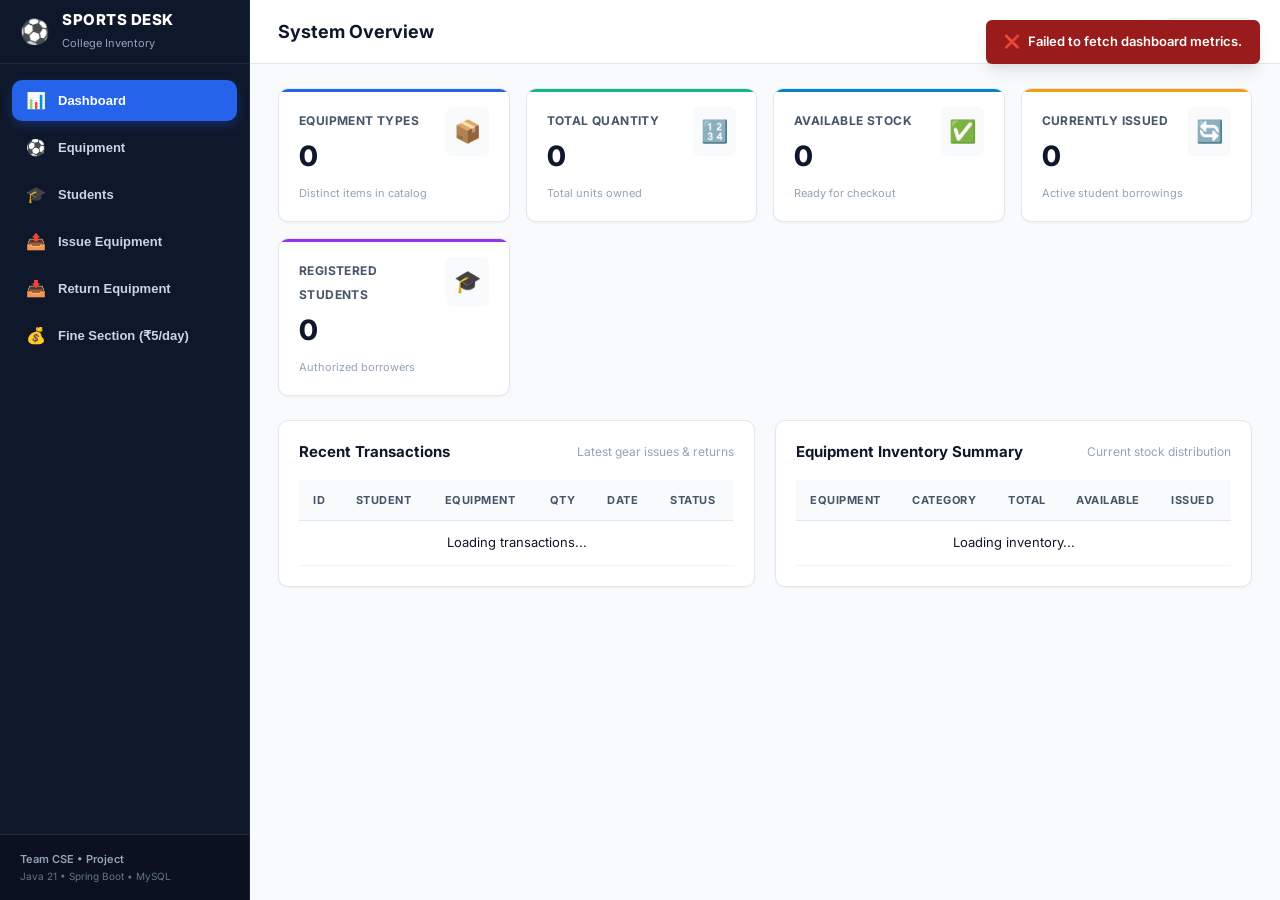
==== commit 7eb834e9: "feat: implement late return fine tracking system - Added overdue fine logic (₹5/day) to the Issue en" ====
--- a/SportsEquipmentManagementSystem/src/main/resources/static/index.html
+++ b/SportsEquipmentManagementSystem/src/main/resources/static/index.html
@@ -44,6 +44,10 @@
                     <span class="nav-icon">📥</span>
                     <span class="nav-label">Return Equipment</span>
                 </button>
+                <button class="nav-item" data-page="fines">
+                    <span class="nav-icon">💰</span>
+                    <span class="nav-label">Fine Section (₹5/day)</span>
+                </button>
             </nav>
 
             <div class="sidebar-footer">
@@ -427,6 +431,49 @@
                         </div>
                     </div>
                 </section>
+
+                <!-- ========================================== -->
+                <!-- 6. FINE & PENALTY SECTION (₹5 / DAY)       -->
+                <!-- ========================================== -->
+                <section class="page-section" id="section-fines">
+                    <div class="panel">
+                        <div class="panel-header">
+                            <div>
+                                <h3 class="panel-title">💰 Equipment Delay Fine &amp; Penalty Counter</h3>
+                                <span class="panel-subtitle">College sports policy: ₹5 per day late return fine</span>
+                            </div>
+                            <span class="badge badge-red" id="finePolicyBadge">₹5 / Day Late Fee</span>
+                        </div>
+
+                        <div class="kpi-grid" style="margin-bottom: 20px;">
+                            <div class="kpi-card card-blue">
+                                <div class="kpi-content">
+                                    <span class="kpi-title">Fine Rate</span>
+                                    <h3 class="kpi-value">₹5 / Day</h3>
+                                    <span class="kpi-desc">Charged per overdue day</span>
+                                </div>
+                                <div class="kpi-icon-badge">⚖️</div>
+                            </div>
+                            <div class="kpi-card card-amber">
+                                <div class="kpi-content">
+                                    <span class="kpi-title">Overdue Policy</span>
+                                    <h3 class="kpi-value">1 Day = ₹5</h3>
+                                    <span class="kpi-desc">2 Days = ₹10, 3 Days = ₹15</span>
+                                </div>
+                                <div class="kpi-icon-badge">📅</div>
+                            </div>
+                        </div>
+
+                        <div class="form-container" style="background: rgba(15, 23, 42, 0.4); padding: 20px; border-radius: 12px; border: 1px solid rgba(255,255,255,0.08);">
+                            <h4 style="margin-bottom: 10px; color: #f8fafc;">Fine Calculation Rules</h4>
+                            <p style="font-size: 13px; color: #94a3b8; line-height: 1.6;">
+                                Students are required to return borrowed sports gear on or before the designated return date.
+                                If returned past the due date, an automatic late penalty of <strong>₹5 per day</strong> is levied on the student account.
+                                The fine amount is itemized on the return receipt and displayed on both student and administration dashboards.
+                            </p>
+                        </div>
+                    </div>
+                </section>
             </main>
         </div>
     </div>
